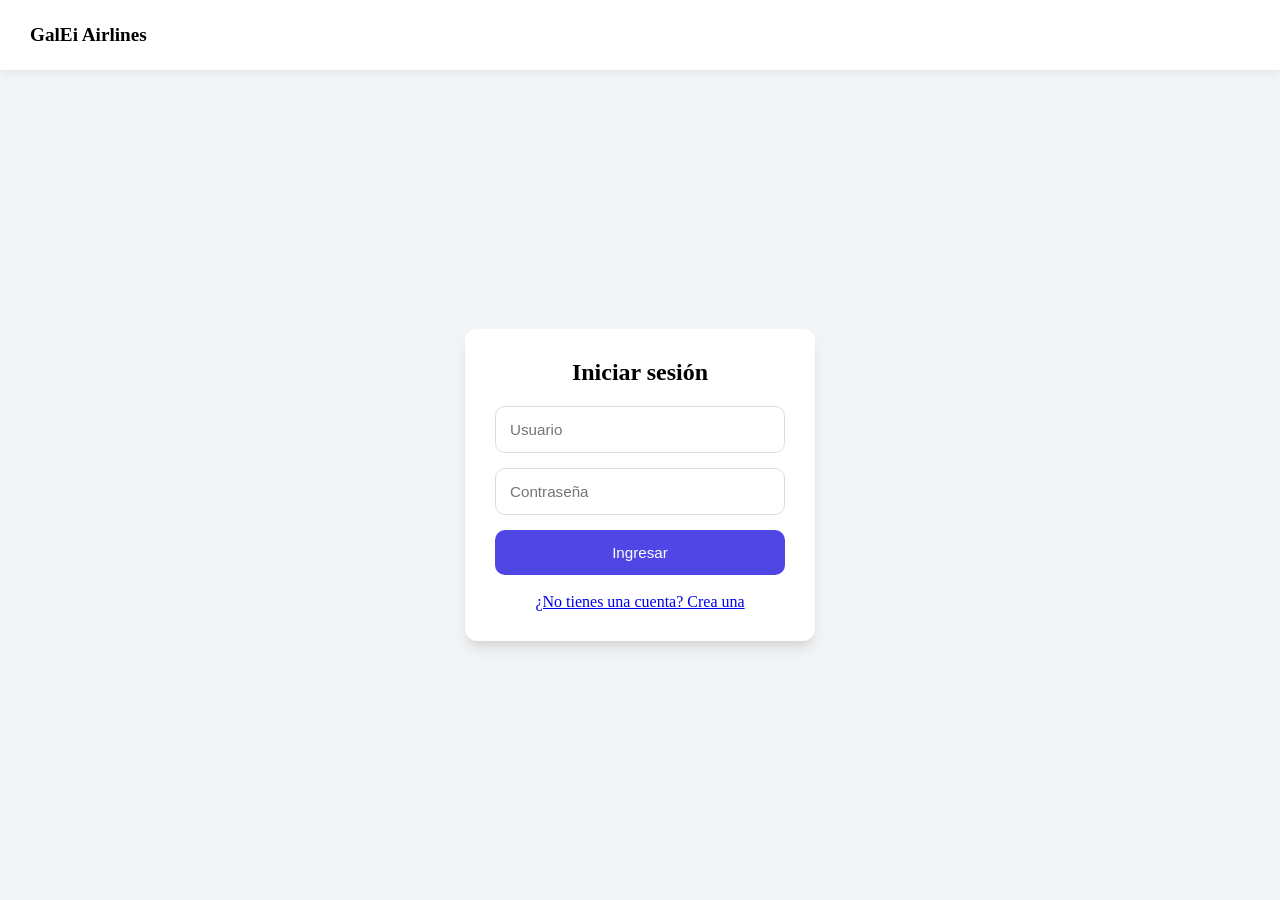
==== index.html @ 07391b18 "Merge branch 'main' of https://github.com/G3INERcc/DS3_AirlineSystem" ====
<!DOCTYPE html>
<html>

<head>

<meta charset="UTF-8">

<meta name="viewport"
content="width=device-width, initial-scale=1">

<link rel="stylesheet" href="css/login.css">

<title>Login</title>
</head>
<body>

<header> 
    <span>GalEi Airlines</span> 
  
</header>
<div class="container">
    <form class="form" method="POST" action="php/login.php">
    <p class="form-title"> Iniciar sesión </p>
    <div class="input-container">
        <input type="text" name="user" placeholder="Usuario" required>
    </div>

    <div class="input-container">
        <input type="password" name="password" placeholder="Contraseña" required>
    </div>

    <button class="submit" type="submit"> Ingresar </button>
    <br><br>

    <center><a href="html/createAccount.html">¿No tienes una cuenta? Crea una</a></center>
    </form>

</div>

</body>
</html>
---- css/login.css ----
*{
    margin:0;
    padding:0;
    box-sizing:border-box;
}
body{
    min-height:100vh;
    background:#f3f4f6;
}
header{
    height:70px;
    display:flex;
    align-items:center;
    justify-content:space-between;
    padding:0 30px;
    background:#ffffff;
    box-shadow:0 2px 10px rgba(0,0,0,.08);
    font-size:1.2rem;
    font-weight:bold;
}

header img{
    height:40px;
}
.container{
    min-height:calc(100vh - 70px);
    display:flex;
    justify-content:center;
    align-items:center;
    padding:20px;
}
.form{
    background:#fff;
    width:100%;
    max-width:350px;
    padding:30px;
    border-radius:12px;
    box-shadow:
    0 10px 15px -3px rgba(0,0,0,.10),
    0 4px 6px -2px rgba(0,0,0,.05);
}
.form-title{
    text-align:center;
    font-size:1.5rem;
    font-weight:600;
    margin-bottom:20px;
}
.input-container{
    margin-bottom:15px;
}
.input-container input{
    width:100%;
    padding:14px;
    border:1px solid #ddd;
    border-radius:10px;
    font-size:0.95rem;
    outline:none;
}
.input-container input:focus{
    border-color:#4F46E5;
}
.submit{
    width:100%;
    padding:14px;
    border:none;
    border-radius:10px;
    background:#4F46E5;
    color:white;
    cursor:pointer;
    font-size:.95rem;
}
.submit:hover{
    background:#3f38c5;
}
@media(max-width:480px){
    header{
        padding:0 20px;
        font-size:1rem;
    }
    .form{
        padding:20px;
    }
}
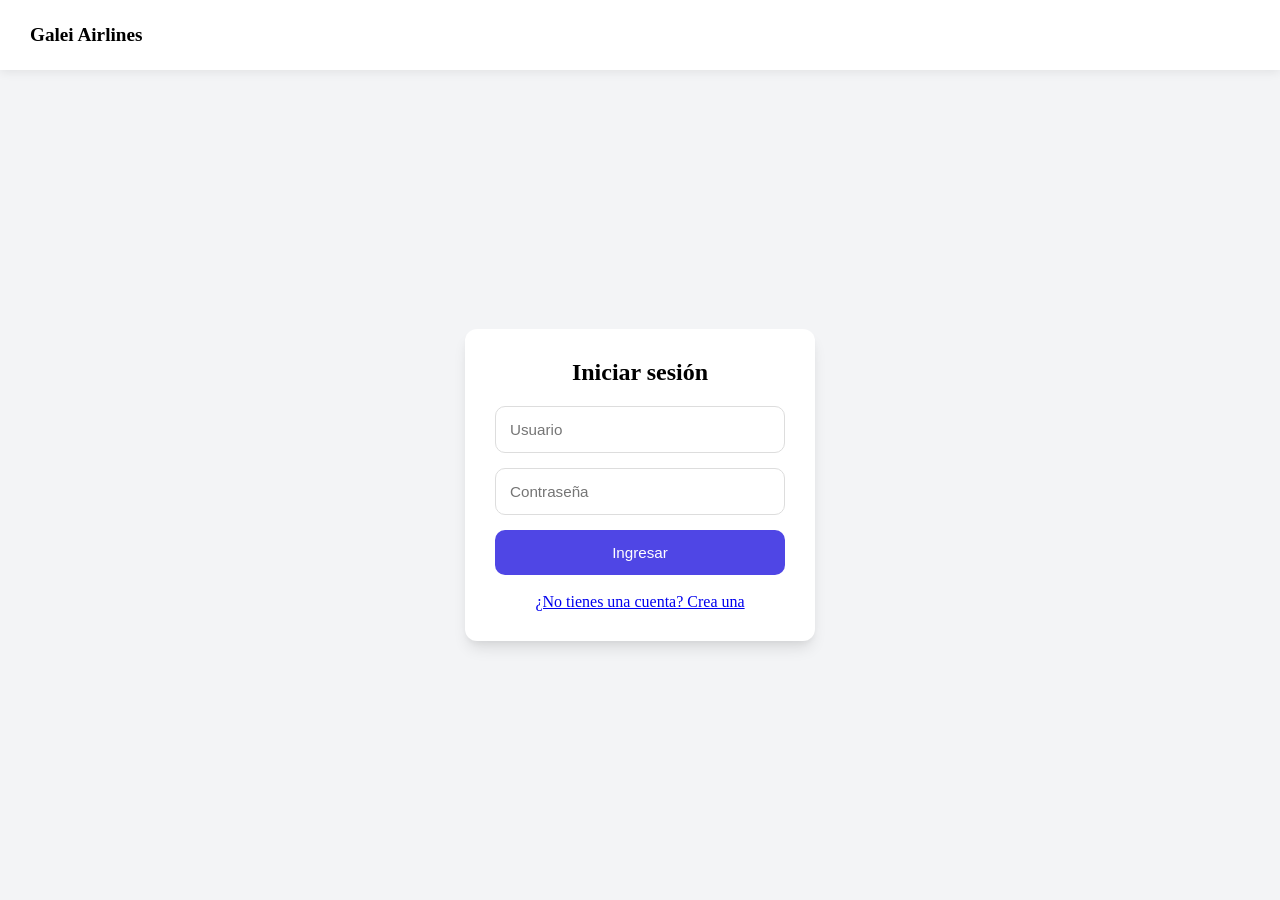
==== commit eb69a802: "me cago en wil" ====
--- a/index.html
+++ b/index.html
@@ -1,4 +1,5 @@
 <!DOCTYPE html>
+<html lang="es">
 <html>
 
 <head>
@@ -10,12 +11,12 @@
 
 <link rel="stylesheet" href="css/login.css">
 
-<title>Login</title>
+<title>Me cago en Wil</title>
 </head>
 <body>
 
 <header> 
-    <span>GalEi Airlines</span> 
+    <span>Galei Airlines</span> 
   
 </header>
 <div class="container">
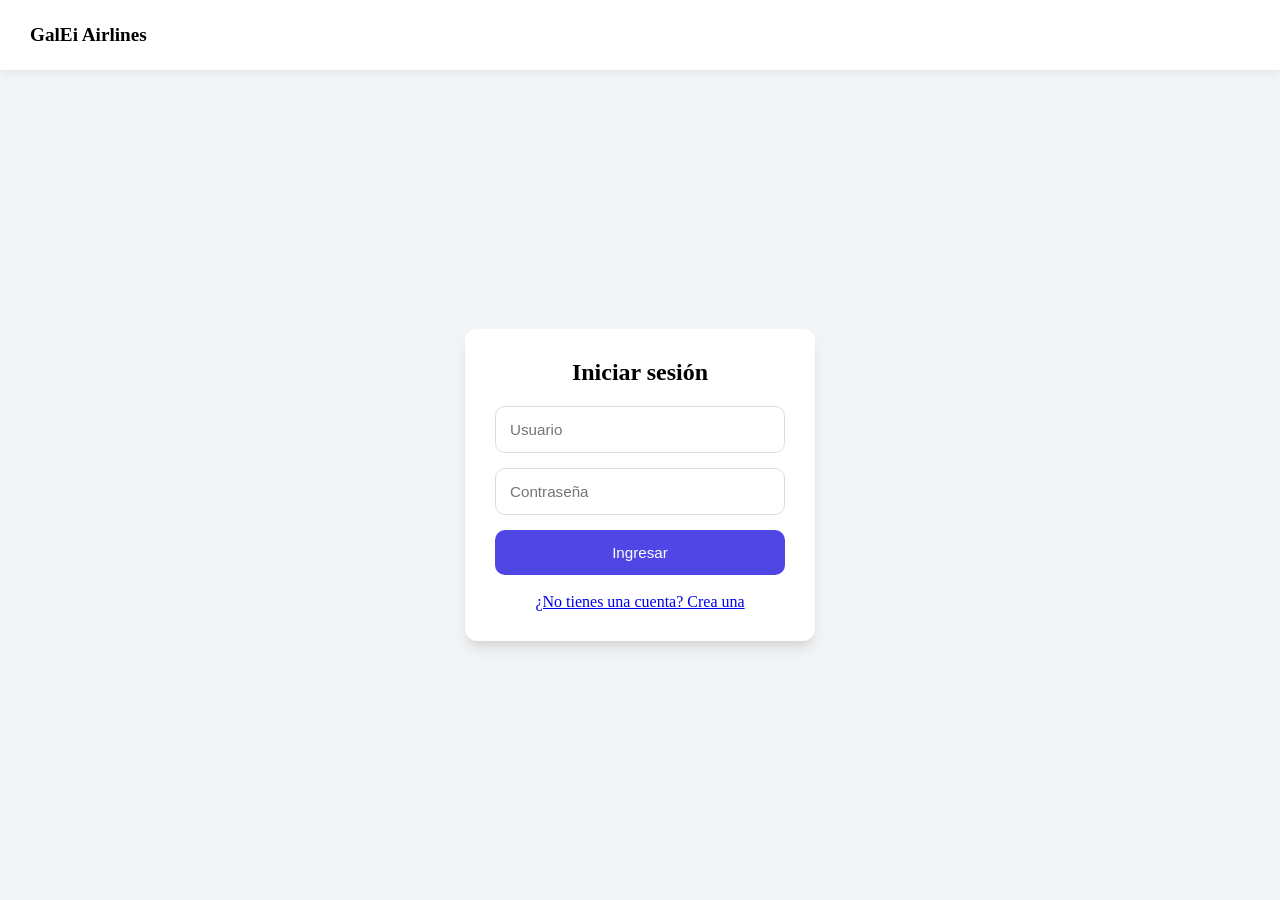
==== commit b21d1936: "Merge branch 'main' of https://github.com/G3INERcc/DS3_AirlineSystem" ====
--- a/index.html
+++ b/index.html
@@ -1,5 +1,4 @@
 <!DOCTYPE html>
-<html lang="es">
 <html>
 
 <head>
@@ -16,7 +15,7 @@
 <body>
 
 <header> 
-    <span>Galei Airlines</span> 
+    <span>GalEi Airlines</span> 
   
 </header>
 <div class="container">
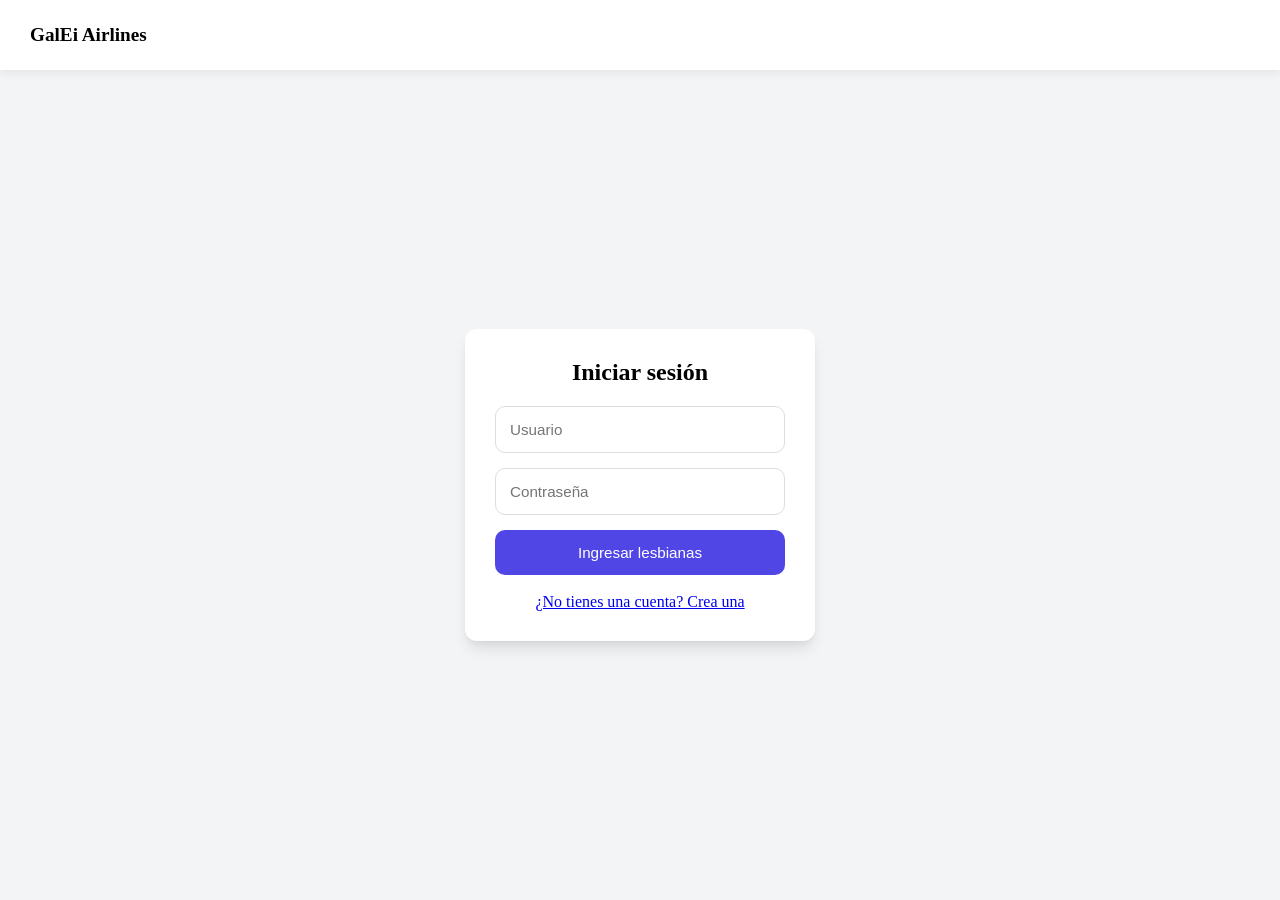
==== commit 15311fca: "lesbiana" ====
--- a/index.html
+++ b/index.html
@@ -10,7 +10,7 @@
 
 <link rel="stylesheet" href="css/login.css">
 
-<title>Me cago en Wil</title>
+<title>Login</title>
 </head>
 <body>
 
@@ -29,7 +29,7 @@
         <input type="password" name="password" placeholder="Contraseña" required>
     </div>
 
-    <button class="submit" type="submit"> Ingresar </button>
+    <button class="submit" type="submit"> Ingresar lesbianas </button>
     <br><br>
 
     <center><a href="html/createAccount.html">¿No tienes una cuenta? Crea una</a></center>
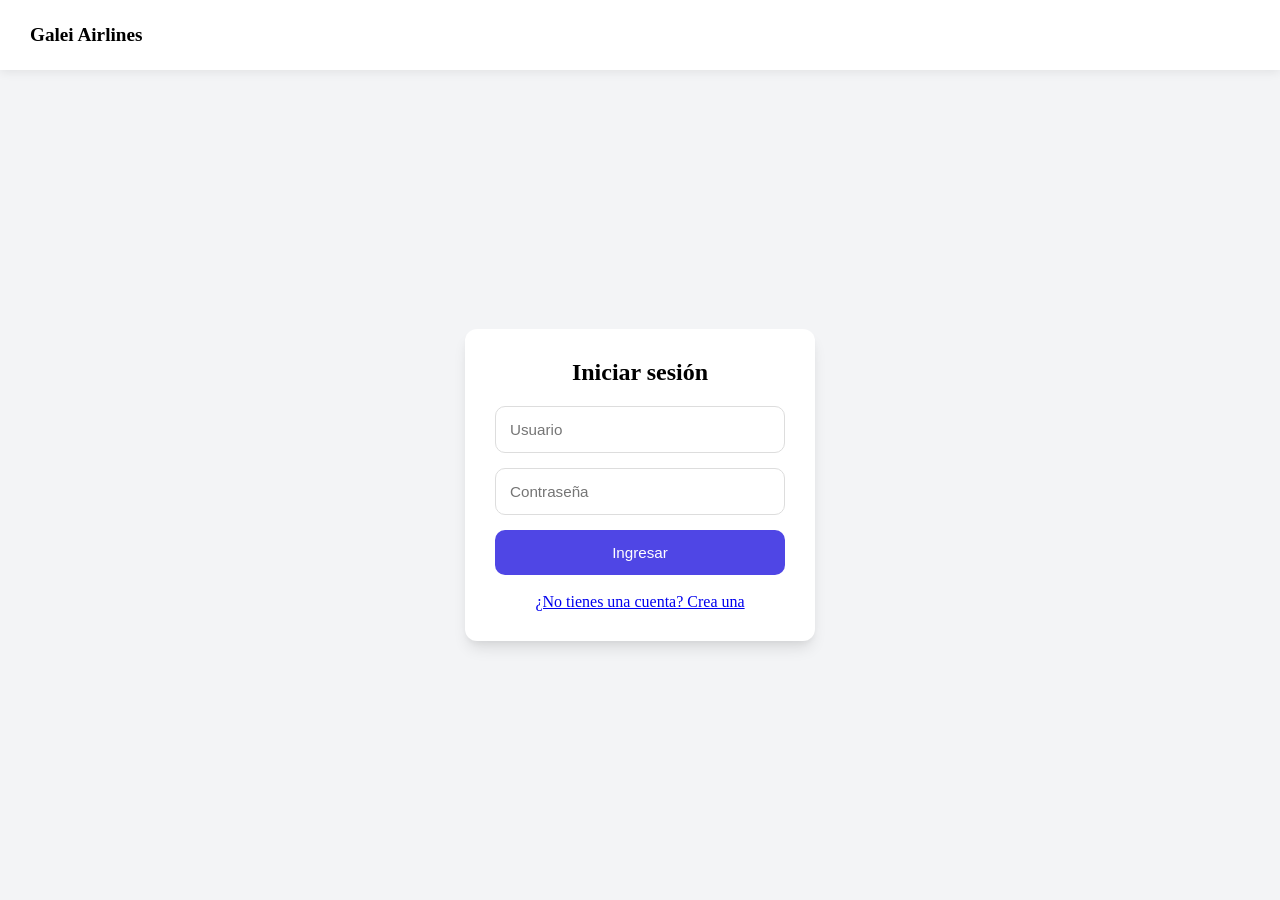
==== commit d301fb31: "renombrar webadas" ====
--- a/index.html
+++ b/index.html
@@ -10,12 +10,12 @@
 
 <link rel="stylesheet" href="css/login.css">
 
-<title>Login</title>
+<title>Iniciar sesion</title>
 </head>
 <body>
 
 <header> 
-    <span>GalEi Airlines</span> 
+    <span>Galei Airlines</span> 
   
 </header>
 <div class="container">
@@ -29,7 +29,7 @@
         <input type="password" name="password" placeholder="Contraseña" required>
     </div>
 
-    <button class="submit" type="submit"> Ingresar lesbianas </button>
+    <button class="submit" type="submit"> Ingresar </button>
     <br><br>
 
     <center><a href="html/createAccount.html">¿No tienes una cuenta? Crea una</a></center>
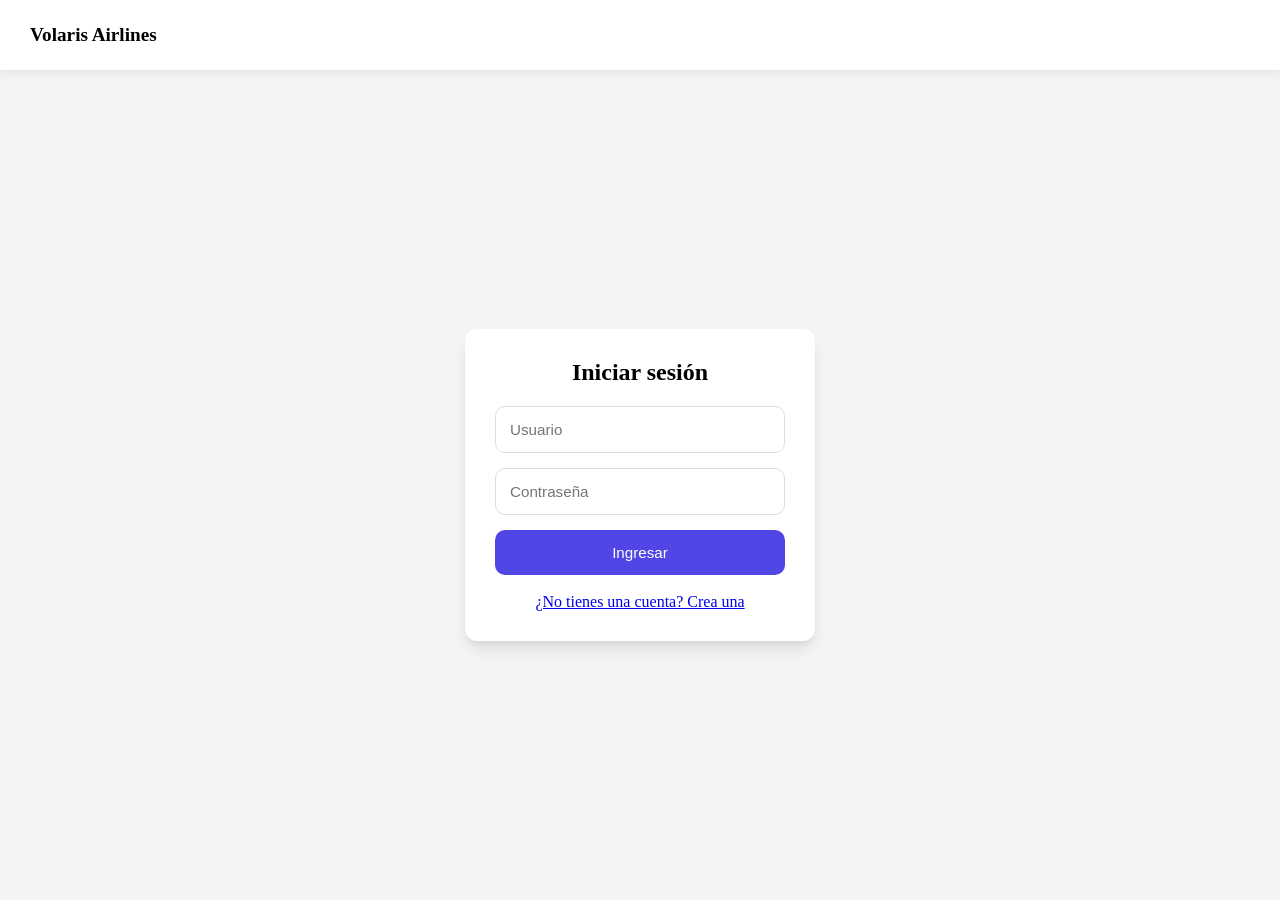
==== commit e552e289: "cambie el nombre" ====
--- a/index.html
+++ b/index.html
@@ -10,17 +10,17 @@
 
 <link rel="stylesheet" href="css/login.css">
 
-<title>Iniciar sesion</title>
+<title>Iniciar sesión</title>
 </head>
 <body>
 
 <header> 
-    <span>Galei Airlines</span> 
+    <span>Volaris Airlines</span> 
   
 </header>
 <div class="container">
     <form class="form" method="POST" action="php/login.php">
-    <p class="form-title"> Iniciar sesión </p>
+    <p class="form-title">Iniciar sesión</p>
     <div class="input-container">
         <input type="text" name="user" placeholder="Usuario" required>
     </div>
@@ -29,7 +29,7 @@
         <input type="password" name="password" placeholder="Contraseña" required>
     </div>
 
-    <button class="submit" type="submit"> Ingresar </button>
+    <button class="submit" type="submit">Ingresar</button>
     <br><br>
 
     <center><a href="html/createAccount.html">¿No tienes una cuenta? Crea una</a></center>
